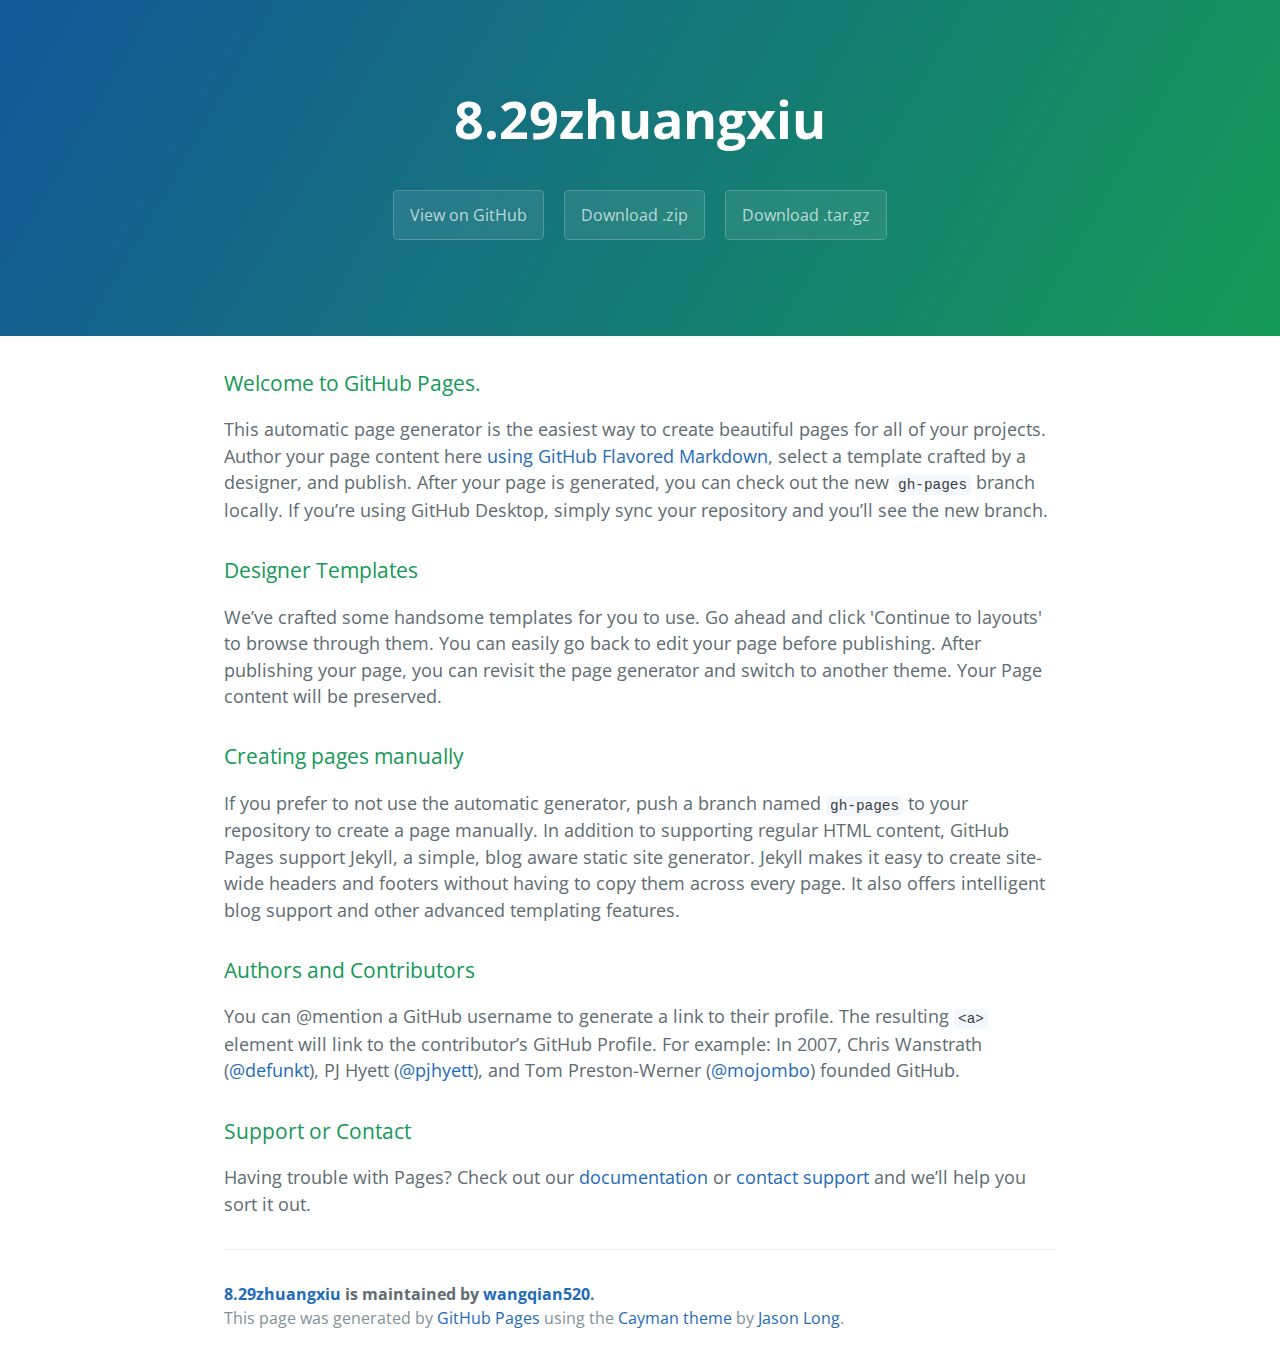
==== index.html @ aca812d6 "Create gh-pages branch via GitHub" ====
<!DOCTYPE html>
<html lang="en-us">
  <head>
    <meta charset="UTF-8">
    <title>8.29zhuangxiu by wangqian520</title>
    <meta name="viewport" content="width=device-width, initial-scale=1">
    <link rel="stylesheet" type="text/css" href="stylesheets/normalize.css" media="screen">
    <link href='https://fonts.googleapis.com/css?family=Open+Sans:400,700' rel='stylesheet' type='text/css'>
    <link rel="stylesheet" type="text/css" href="stylesheets/stylesheet.css" media="screen">
    <link rel="stylesheet" type="text/css" href="stylesheets/github-light.css" media="screen">
  </head>
  <body>
    <section class="page-header">
      <h1 class="project-name">8.29zhuangxiu</h1>
      <h2 class="project-tagline"></h2>
      <a href="https://github.com/wangqian520/8.29zhuangxiu" class="btn">View on GitHub</a>
      <a href="https://github.com/wangqian520/8.29zhuangxiu/zipball/master" class="btn">Download .zip</a>
      <a href="https://github.com/wangqian520/8.29zhuangxiu/tarball/master" class="btn">Download .tar.gz</a>
    </section>

    <section class="main-content">
      <h3>
<a id="welcome-to-github-pages" class="anchor" href="#welcome-to-github-pages" aria-hidden="true"><span aria-hidden="true" class="octicon octicon-link"></span></a>Welcome to GitHub Pages.</h3>

<p>This automatic page generator is the easiest way to create beautiful pages for all of your projects. Author your page content here <a href="https://guides.github.com/features/mastering-markdown/">using GitHub Flavored Markdown</a>, select a template crafted by a designer, and publish. After your page is generated, you can check out the new <code>gh-pages</code> branch locally. If you’re using GitHub Desktop, simply sync your repository and you’ll see the new branch.</p>

<h3>
<a id="designer-templates" class="anchor" href="#designer-templates" aria-hidden="true"><span aria-hidden="true" class="octicon octicon-link"></span></a>Designer Templates</h3>

<p>We’ve crafted some handsome templates for you to use. Go ahead and click 'Continue to layouts' to browse through them. You can easily go back to edit your page before publishing. After publishing your page, you can revisit the page generator and switch to another theme. Your Page content will be preserved.</p>

<h3>
<a id="creating-pages-manually" class="anchor" href="#creating-pages-manually" aria-hidden="true"><span aria-hidden="true" class="octicon octicon-link"></span></a>Creating pages manually</h3>

<p>If you prefer to not use the automatic generator, push a branch named <code>gh-pages</code> to your repository to create a page manually. In addition to supporting regular HTML content, GitHub Pages support Jekyll, a simple, blog aware static site generator. Jekyll makes it easy to create site-wide headers and footers without having to copy them across every page. It also offers intelligent blog support and other advanced templating features.</p>

<h3>
<a id="authors-and-contributors" class="anchor" href="#authors-and-contributors" aria-hidden="true"><span aria-hidden="true" class="octicon octicon-link"></span></a>Authors and Contributors</h3>

<p>You can @mention a GitHub username to generate a link to their profile. The resulting <code>&lt;a&gt;</code> element will link to the contributor’s GitHub Profile. For example: In 2007, Chris Wanstrath (<a href="https://github.com/defunkt" class="user-mention">@defunkt</a>), PJ Hyett (<a href="https://github.com/pjhyett" class="user-mention">@pjhyett</a>), and Tom Preston-Werner (<a href="https://github.com/mojombo" class="user-mention">@mojombo</a>) founded GitHub.</p>

<h3>
<a id="support-or-contact" class="anchor" href="#support-or-contact" aria-hidden="true"><span aria-hidden="true" class="octicon octicon-link"></span></a>Support or Contact</h3>

<p>Having trouble with Pages? Check out our <a href="https://help.github.com/pages">documentation</a> or <a href="https://github.com/contact">contact support</a> and we’ll help you sort it out.</p>

      <footer class="site-footer">
        <span class="site-footer-owner"><a href="https://github.com/wangqian520/8.29zhuangxiu">8.29zhuangxiu</a> is maintained by <a href="https://github.com/wangqian520">wangqian520</a>.</span>

        <span class="site-footer-credits">This page was generated by <a href="https://pages.github.com">GitHub Pages</a> using the <a href="https://github.com/jasonlong/cayman-theme">Cayman theme</a> by <a href="https://twitter.com/jasonlong">Jason Long</a>.</span>
      </footer>

    </section>

  
  </body>
</html>
---- stylesheets/stylesheet.css ----
* {
  box-sizing: border-box; }

body {
  padding: 0;
  margin: 0;
  font-family: "Open Sans", "Helvetica Neue", Helvetica, Arial, sans-serif;
  font-size: 16px;
  line-height: 1.5;
  color: #606c71; }

a {
  color: #1e6bb8;
  text-decoration: none; }
  a:hover {
    text-decoration: underline; }

.btn {
  display: inline-block;
  margin-bottom: 1rem;
  color: rgba(255, 255, 255, 0.7);
  background-color: rgba(255, 255, 255, 0.08);
  border-color: rgba(255, 255, 255, 0.2);
  border-style: solid;
  border-width: 1px;
  border-radius: 0.3rem;
  transition: color 0.2s, background-color 0.2s, border-color 0.2s; }
  .btn + .btn {
    margin-left: 1rem; }

.btn:hover {
  color: rgba(255, 255, 255, 0.8);
  text-decoration: none;
  background-color: rgba(255, 255, 255, 0.2);
  border-color: rgba(255, 255, 255, 0.3); }

@media screen and (min-width: 64em) {
  .btn {
    padding: 0.75rem 1rem; } }

@media screen and (min-width: 42em) and (max-width: 64em) {
  .btn {
    padding: 0.6rem 0.9rem;
    font-size: 0.9rem; } }

@media screen and (max-width: 42em) {
  .btn {
    display: block;
    width: 100%;
    padding: 0.75rem;
    font-size: 0.9rem; }
    .btn + .btn {
      margin-top: 1rem;
      margin-left: 0; } }

.page-header {
  color: #fff;
  text-align: center;
  background-color: #159957;
  background-image: linear-gradient(120deg, #155799, #159957); }

@media screen and (min-width: 64em) {
  .page-header {
    padding: 5rem 6rem; } }

@media screen and (min-width: 42em) and (max-width: 64em) {
  .page-header {
    padding: 3rem 4rem; } }

@media screen and (max-width: 42em) {
  .page-header {
    padding: 2rem 1rem; } }

.project-name {
  margin-top: 0;
  margin-bottom: 0.1rem; }

@media screen and (min-width: 64em) {
  .project-name {
    font-size: 3.25rem; } }

@media screen and (min-width: 42em) and (max-width: 64em) {
  .project-name {
    font-size: 2.25rem; } }

@media screen and (max-width: 42em) {
  .project-name {
    font-size: 1.75rem; } }

.project-tagline {
  margin-bottom: 2rem;
  font-weight: normal;
  opacity: 0.7; }

@media screen and (min-width: 64em) {
  .project-tagline {
    font-size: 1.25rem; } }

@media screen and (min-width: 42em) and (max-width: 64em) {
  .project-tagline {
    font-size: 1.15rem; } }

@media screen and (max-width: 42em) {
  .project-tagline {
    font-size: 1rem; } }

.main-content :first-child {
  margin-top: 0; }
.main-content img {
  max-width: 100%; }
.main-content h1, .main-content h2, .main-content h3, .main-content h4, .main-content h5, .main-content h6 {
  margin-top: 2rem;
  margin-bottom: 1rem;
  font-weight: normal;
  color: #159957; }
.main-content p {
  margin-bottom: 1em; }
.main-content code {
  padding: 2px 4px;
  font-family: Consolas, "Liberation Mono", Menlo, Courier, monospace;
  font-size: 0.9rem;
  color: #383e41;
  background-color: #f3f6fa;
  border-radius: 0.3rem; }
.main-content pre {
  padding: 0.8rem;
  margin-top: 0;
  margin-bottom: 1rem;
  font: 1rem Consolas, "Liberation Mono", Menlo, Courier, monospace;
  color: #567482;
  word-wrap: normal;
  background-color: #f3f6fa;
  border: solid 1px #dce6f0;
  border-radius: 0.3rem; }
  .main-content pre > code {
    padding: 0;
    margin: 0;
    font-size: 0.9rem;
    color: #567482;
    word-break: normal;
    white-space: pre;
    background: transparent;
    border: 0; }
.main-content .highlight {
  margin-bottom: 1rem; }
  .main-content .highlight pre {
    margin-bottom: 0;
    word-break: normal; }
.main-content .highlight pre, .main-content pre {
  padding: 0.8rem;
  overflow: auto;
  font-size: 0.9rem;
  line-height: 1.45;
  border-radius: 0.3rem; }
.main-content pre code, .main-content pre tt {
  display: inline;
  max-width: initial;
  padding: 0;
  margin: 0;
  overflow: initial;
  line-height: inherit;
  word-wrap: normal;
  background-color: transparent;
  border: 0; }
  .main-content pre code:before, .main-content pre code:after, .main-content pre tt:before, .main-content pre tt:after {
    content: normal; }
.main-content ul, .main-content ol {
  margin-top: 0; }
.main-content blockquote {
  padding: 0 1rem;
  margin-left: 0;
  color: #819198;
  border-left: 0.3rem solid #dce6f0; }
  .main-content blockquote > :first-child {
    margin-top: 0; }
  .main-content blockquote > :last-child {
    margin-bottom: 0; }
.main-content table {
  display: block;
  width: 100%;
  overflow: auto;
  word-break: normal;
  word-break: keep-all; }
  .main-content table th {
    font-weight: bold; }
  .main-content table th, .main-content table td {
    padding: 0.5rem 1rem;
    border: 1px solid #e9ebec; }
.main-content dl {
  padding: 0; }
  .main-content dl dt {
    padding: 0;
    margin-top: 1rem;
    font-size: 1rem;
    font-weight: bold; }
  .main-content dl dd {
    padding: 0;
    margin-bottom: 1rem; }
.main-content hr {
  height: 2px;
  padding: 0;
  margin: 1rem 0;
  background-color: #eff0f1;
  border: 0; }

@media screen and (min-width: 64em) {
  .main-content {
    max-width: 64rem;
    padding: 2rem 6rem;
    margin: 0 auto;
    font-size: 1.1rem; } }

@media screen and (min-width: 42em) and (max-width: 64em) {
  .main-content {
    padding: 2rem 4rem;
    font-size: 1.1rem; } }

@media screen and (max-width: 42em) {
  .main-content {
    padding: 2rem 1rem;
    font-size: 1rem; } }

.site-footer {
  padding-top: 2rem;
  margin-top: 2rem;
  border-top: solid 1px #eff0f1; }

.site-footer-owner {
  display: block;
  font-weight: bold; }

.site-footer-credits {
  color: #819198; }

@media screen and (min-width: 64em) {
  .site-footer {
    font-size: 1rem; } }

@media screen and (min-width: 42em) and (max-width: 64em) {
  .site-footer {
    font-size: 1rem; } }

@media screen and (max-width: 42em) {
  .site-footer {
    font-size: 0.9rem; } }
---- stylesheets/github-light.css ----
/*
The MIT License (MIT)

Copyright (c) 2016 GitHub, Inc.

Permission is hereby granted, free of charge, to any person obtaining a copy
of this software and associated documentation files (the "Software"), to deal
in the Software without restriction, including without limitation the rights
to use, copy, modify, merge, publish, distribute, sublicense, and/or sell
copies of the Software, and to permit persons to whom the Software is
furnished to do so, subject to the following conditions:

The above copyright notice and this permission notice shall be included in all
copies or substantial portions of the Software.

THE SOFTWARE IS PROVIDED "AS IS", WITHOUT WARRANTY OF ANY KIND, EXPRESS OR
IMPLIED, INCLUDING BUT NOT LIMITED TO THE WARRANTIES OF MERCHANTABILITY,
FITNESS FOR A PARTICULAR PURPOSE AND NONINFRINGEMENT. IN NO EVENT SHALL THE
AUTHORS OR COPYRIGHT HOLDERS BE LIABLE FOR ANY CLAIM, DAMAGES OR OTHER
LIABILITY, WHETHER IN AN ACTION OF CONTRACT, TORT OR OTHERWISE, ARISING FROM,
OUT OF OR IN CONNECTION WITH THE SOFTWARE OR THE USE OR OTHER DEALINGS IN THE
SOFTWARE.

*/

.pl-c /* comment */ {
  color: #969896;
}

.pl-c1 /* constant, variable.other.constant, support, meta.property-name, support.constant, support.variable, meta.module-reference, markup.raw, meta.diff.header */,
.pl-s .pl-v /* string variable */ {
  color: #0086b3;
}

.pl-e /* entity */,
.pl-en /* entity.name */ {
  color: #795da3;
}

.pl-smi /* variable.parameter.function, storage.modifier.package, storage.modifier.import, storage.type.java, variable.other */,
.pl-s .pl-s1 /* string source */ {
  color: #333;
}

.pl-ent /* entity.name.tag */ {
  color: #63a35c;
}

.pl-k /* keyword, storage, storage.type */ {
  color: #a71d5d;
}

.pl-s /* string */,
.pl-pds /* punctuation.definition.string, string.regexp.character-class */,
.pl-s .pl-pse .pl-s1 /* string punctuation.section.embedded source */,
.pl-sr /* string.regexp */,
.pl-sr .pl-cce /* string.regexp constant.character.escape */,
.pl-sr .pl-sre /* string.regexp source.ruby.embedded */,
.pl-sr .pl-sra /* string.regexp string.regexp.arbitrary-repitition */ {
  color: #183691;
}

.pl-v /* variable */ {
  color: #ed6a43;
}

.pl-id /* invalid.deprecated */ {
  color: #b52a1d;
}

.pl-ii /* invalid.illegal */ {
  color: #f8f8f8;
  background-color: #b52a1d;
}

.pl-sr .pl-cce /* string.regexp constant.character.escape */ {
  font-weight: bold;
  color: #63a35c;
}

.pl-ml /* markup.list */ {
  color: #693a17;
}

.pl-mh /* markup.heading */,
.pl-mh .pl-en /* markup.heading entity.name */,
.pl-ms /* meta.separator */ {
  font-weight: bold;
  color: #1d3e81;
}

.pl-mq /* markup.quote */ {
  color: #008080;
}

.pl-mi /* markup.italic */ {
  font-style: italic;
  color: #333;
}

.pl-mb /* markup.bold */ {
  font-weight: bold;
  color: #333;
}

.pl-md /* markup.deleted, meta.diff.header.from-file */ {
  color: #bd2c00;
  background-color: #ffecec;
}

.pl-mi1 /* markup.inserted, meta.diff.header.to-file */ {
  color: #55a532;
  background-color: #eaffea;
}

.pl-mdr /* meta.diff.range */ {
  font-weight: bold;
  color: #795da3;
}

.pl-mo /* meta.output */ {
  color: #1d3e81;
}
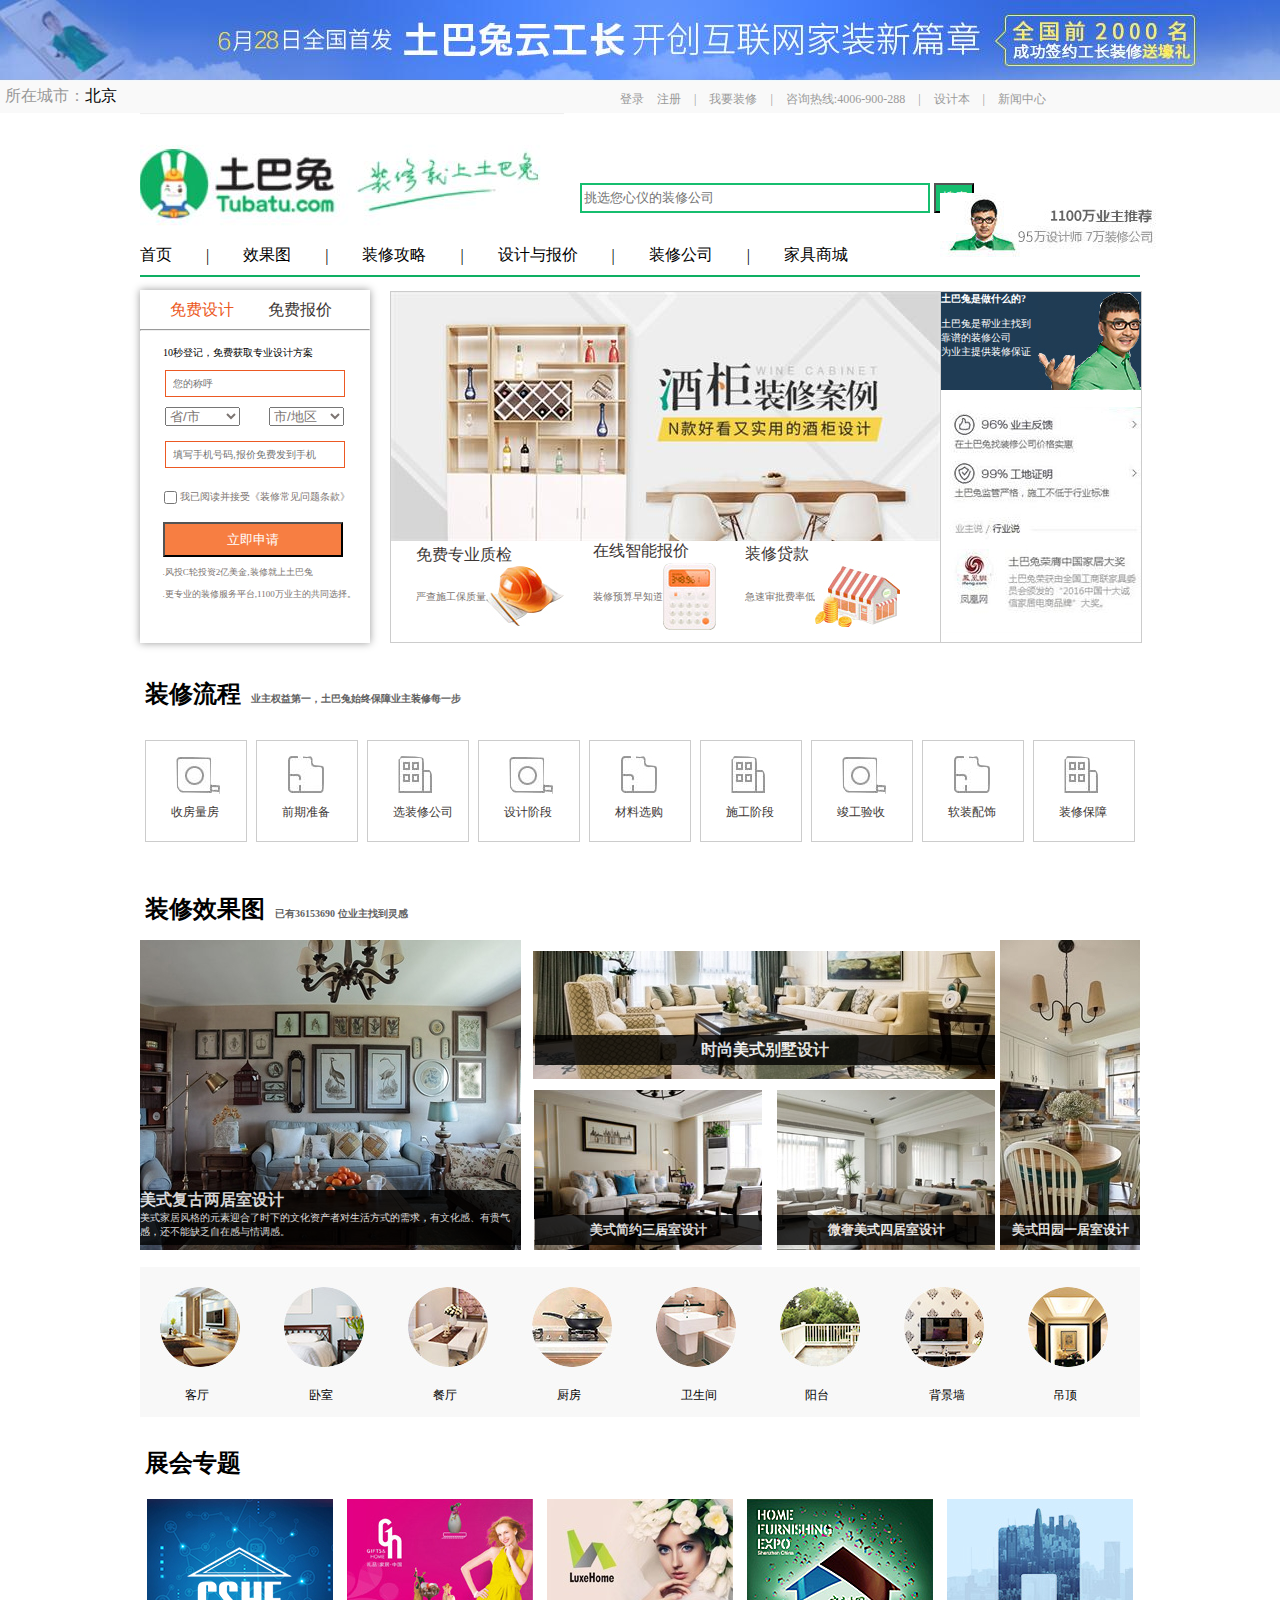
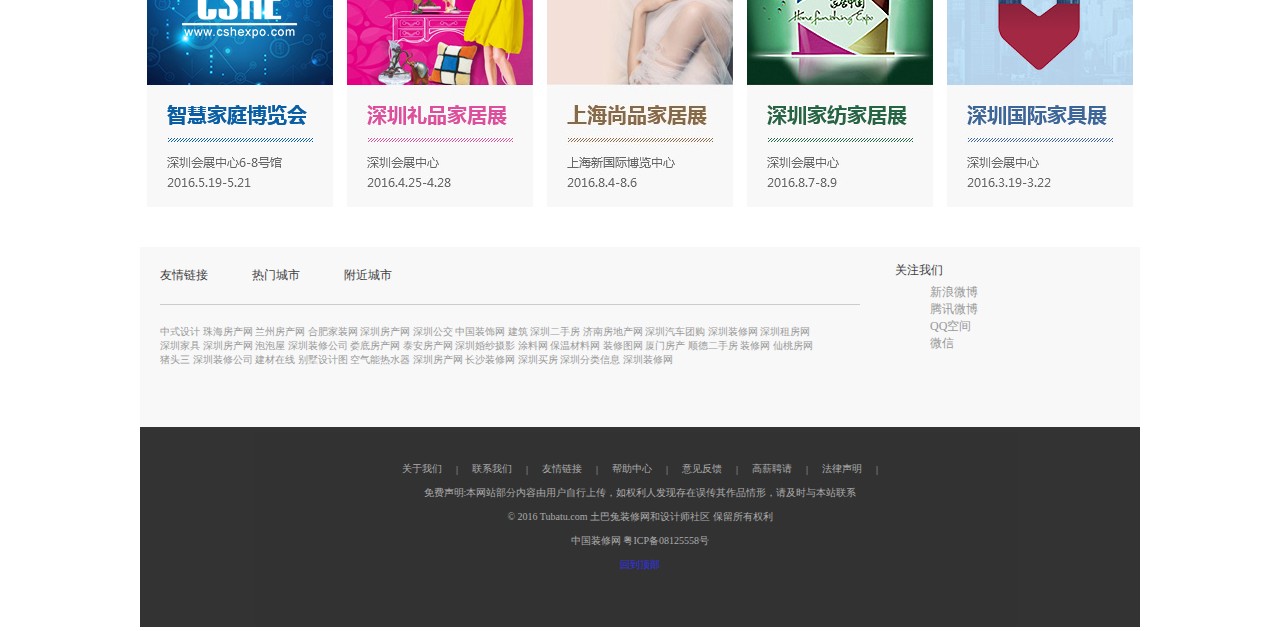
==== commit ef820107: "Add files via upload" ====
--- a/index.html
+++ b/index.html
@@ -1,57 +1,260 @@
-<!DOCTYPE html>
-<html lang="en-us">
-  <head>
-    <meta charset="UTF-8">
-    <title>8.29zhuangxiu by wangqian520</title>
-    <meta name="viewport" content="width=device-width, initial-scale=1">
-    <link rel="stylesheet" type="text/css" href="stylesheets/normalize.css" media="screen">
-    <link href='https://fonts.googleapis.com/css?family=Open+Sans:400,700' rel='stylesheet' type='text/css'>
-    <link rel="stylesheet" type="text/css" href="stylesheets/stylesheet.css" media="screen">
-    <link rel="stylesheet" type="text/css" href="stylesheets/github-light.css" media="screen">
-  </head>
-  <body>
-    <section class="page-header">
-      <h1 class="project-name">8.29zhuangxiu</h1>
-      <h2 class="project-tagline"></h2>
-      <a href="https://github.com/wangqian520/8.29zhuangxiu" class="btn">View on GitHub</a>
-      <a href="https://github.com/wangqian520/8.29zhuangxiu/zipball/master" class="btn">Download .zip</a>
-      <a href="https://github.com/wangqian520/8.29zhuangxiu/tarball/master" class="btn">Download .tar.gz</a>
-    </section>
-
-    <section class="main-content">
-      <h3>
-<a id="welcome-to-github-pages" class="anchor" href="#welcome-to-github-pages" aria-hidden="true"><span aria-hidden="true" class="octicon octicon-link"></span></a>Welcome to GitHub Pages.</h3>
-
-<p>This automatic page generator is the easiest way to create beautiful pages for all of your projects. Author your page content here <a href="https://guides.github.com/features/mastering-markdown/">using GitHub Flavored Markdown</a>, select a template crafted by a designer, and publish. After your page is generated, you can check out the new <code>gh-pages</code> branch locally. If you’re using GitHub Desktop, simply sync your repository and you’ll see the new branch.</p>
-
-<h3>
-<a id="designer-templates" class="anchor" href="#designer-templates" aria-hidden="true"><span aria-hidden="true" class="octicon octicon-link"></span></a>Designer Templates</h3>
-
-<p>We’ve crafted some handsome templates for you to use. Go ahead and click 'Continue to layouts' to browse through them. You can easily go back to edit your page before publishing. After publishing your page, you can revisit the page generator and switch to another theme. Your Page content will be preserved.</p>
-
-<h3>
-<a id="creating-pages-manually" class="anchor" href="#creating-pages-manually" aria-hidden="true"><span aria-hidden="true" class="octicon octicon-link"></span></a>Creating pages manually</h3>
-
-<p>If you prefer to not use the automatic generator, push a branch named <code>gh-pages</code> to your repository to create a page manually. In addition to supporting regular HTML content, GitHub Pages support Jekyll, a simple, blog aware static site generator. Jekyll makes it easy to create site-wide headers and footers without having to copy them across every page. It also offers intelligent blog support and other advanced templating features.</p>
-
-<h3>
-<a id="authors-and-contributors" class="anchor" href="#authors-and-contributors" aria-hidden="true"><span aria-hidden="true" class="octicon octicon-link"></span></a>Authors and Contributors</h3>
-
-<p>You can @mention a GitHub username to generate a link to their profile. The resulting <code>&lt;a&gt;</code> element will link to the contributor’s GitHub Profile. For example: In 2007, Chris Wanstrath (<a href="https://github.com/defunkt" class="user-mention">@defunkt</a>), PJ Hyett (<a href="https://github.com/pjhyett" class="user-mention">@pjhyett</a>), and Tom Preston-Werner (<a href="https://github.com/mojombo" class="user-mention">@mojombo</a>) founded GitHub.</p>
-
-<h3>
-<a id="support-or-contact" class="anchor" href="#support-or-contact" aria-hidden="true"><span aria-hidden="true" class="octicon octicon-link"></span></a>Support or Contact</h3>
-
-<p>Having trouble with Pages? Check out our <a href="https://help.github.com/pages">documentation</a> or <a href="https://github.com/contact">contact support</a> and we’ll help you sort it out.</p>
-
-      <footer class="site-footer">
-        <span class="site-footer-owner"><a href="https://github.com/wangqian520/8.29zhuangxiu">8.29zhuangxiu</a> is maintained by <a href="https://github.com/wangqian520">wangqian520</a>.</span>
-
-        <span class="site-footer-credits">This page was generated by <a href="https://pages.github.com">GitHub Pages</a> using the <a href="https://github.com/jasonlong/cayman-theme">Cayman theme</a> by <a href="https://twitter.com/jasonlong">Jason Long</a>.</span>
-      </footer>
-
-    </section>
-
-  
-  </body>
-</html>
+<html>
+<head>
+<title>装修之家</title>
+<meta charset="utf-8">
+<link rel="stylesheet" type="text/css" href="css/index.css"/>
+<link rel="stylesheet" type="text/css" href="css/reset.css"/>
+</head>
+<body>
+    
+	    <div class="header">
+		    <img src="images/bg-1.jpg" class="header-bg">
+		    <ul>
+                        <li>所在城市：<a href="#">北京</a>
+                <ul>
+                    <li><a href="#">北京</a></li>
+                    <li><a href="#">上海</a></li>
+                    <li><a href="#">天津</a></li>
+                    <li><a href="#">重庆</a></li>
+                    <li><a href="#">河北</a></li>
+                    <li><a href="#">山西</a></li>
+                    <li><a href="#">河南</a></li>
+                    <li><a href="#">辽宁</a></li>
+                    <li><a href="#">吉林</a></li>
+                   
+                </ul>
+
+                        </li>
+                </ul>
+		</div>
+		<div class="regsiter">		 
+		    <ul>
+                <li><a href="#"><a name="dingbu">登录</a></a></li>
+                
+                <li><a href="#">注册</a></li>
+                <li><a href="#">|</a></li> 
+                <li><a href="#">我要装修</a></li>
+                <li><a href="#">|</a></li> 
+                <li><a href="#">咨询热线:4006-900-288</a></li>
+                <li><a href="#">|</a></li> 
+                <li><a href="#">设计本</a></li>
+                <li><a href="#">|</a></li> 
+                <li><a href="#">新闻中心</a></li>
+            </ul>
+       </div>
+    <div class="content">
+        <div class="logo">
+		    <img src="images/logo.jpg">
+			<form action="http://www.tao bao.com" method="get" name="myform" >
+			       
+
+            <input class="form-text" type="text" name="yourname" placeholder="挑选您心仪的装修公司"/>
+
+            <input class="from-type" type="submit" value="搜索"/>
+        </form>	
+		<img src="images/logo-2.jpg" class="logo-banner">
+		</div>        
+        <div class="nav">
+		    <ul>
+			    <li><a href="#"><a name="wangqian">首页</a></a></li>
+				<li><a href="#">|</a></li> 
+				<li><a href="#">效果图</a>
+				    <ul>
+					    <li><a href="#">家居美图</a></li>
+					    <li><a href="#">家居图册</a></li>
+						<li><a href="#">精品专题</a></li>
+						<li><a href="#"><a href="ziye-1.html#wangqian">3D云设计</a></li>
+					</ul>
+				</li>
+				<li>|</li> 
+				<li><a href="#">装修攻略</a>
+				    <ul>
+					    <li><a href="#">精修日记</a></li>
+					    <li><a href="#">装修论坛</a></li>
+						<li><a href="#">学装修</a></li>
+						<li><a href="#">问答</a></li>
+						<li><a href="#">找我家</a></li>
+					</ul>
+				</li>
+				<li>|</li> 
+				<li><a href="#">设计与报价</a>
+				    <ul>
+					    <li><a href="#">免费量房</a></li>
+					    <li><a href="#">在线报价</a></li>
+						<li><a href="#">免费验房</a></li>
+						<li><a href="#">装修保</a></li>
+						<li><a href="#">装修货</a></li>
+					</ul>
+				</li>
+				<li>|</li> 
+				<li><a href="#">装修公司</a></li>
+				<li>|</li> 
+				<li><a href="#">家具商城</a>
+				    <ul>
+					    <li><a href="#">建材城</a></li>
+					    <li><a href="#">家具城</a></li>
+						<li><a href="#">品牌特卖</a></li>
+						<li><a href="#">主材包</a></li>
+						<li><a href="#">全包,半包</a></li>
+					</ul>
+				</li>
+				
+			</ul>
+		</div>
+		<div class="empty"></div>
+		<div class="leftsidebar">
+		      <ul>
+			      <li>免费设计</li>
+				  <li><a href="#">免费报价</a></li>
+			  </ul><hr/>
+			  <p class="message">10秒登记，免费获取专业设计方案</p>
+			  <input class="tag" type="text" name="yourname" placeholder="您的称呼"/>
+		  
+              <select name="object" size="1px" class="select">
+			  <option value="1">省/市</option>
+              <option value="2">北京</option>
+              <option value="3">安徽</option>
+              <option value="4">上海</option>
+              <option value="5">武汉</option>
+              <option value="6">山西</option>
+			</select>
+              <select name="object" size="1px" class="select">
+			  <option value="1">市/地区</option>
+              <option value="2">市/地区</option>
+			</select>
+			<input class="tag" type="text" name="yourname" placeholder="填写手机号码,报价免费发到手机"/>
+	        <br><p class="tag-1"><input type="checkbox" name="wq" value="2" >我已阅读并接受《装修常见问题条款》</p>
+	        <a href="#"><input class="select-type" type="submit" value="立即申请"/></a>
+			<p class="leftsidebar-p">.风投C轮投资2亿美金,装修就上土巴兔</p>
+			<p class="leftsidebar-p">.更专业的装修服务平台,1100万业主的共同选择。</p>
+        </div>
+		<div class="main">
+		    <img src="images/lb-1.jpg">
+			<ul>
+			    <li><a href="#">免费专业质检</a><span><br>严查施工保质量</span><img src="images/main-1.jpg"></li>
+				<li><a href="#">在线智能报价</a><span><br>装修预算早知道</span><img src="images/main-2.jpg"></li>
+				<li><a href="#">装修贷款</a><span><br>急速审批费率低</span><img src="images/main-3.jpg"></li>
+			</ul>
+		</div>	
+		<div class="rightsidebar">
+		    <img src="images/wh-1.jpg" class="rightsidebar-img">
+			<div class="banner">
+			<h4>土巴兔是做什么的?</h4><p><br>土巴兔是帮业主找到靠谱的装修公司<br>为业主提供装修保证</p>
+			 <a href="#"><img src="images/yz.jpg" class="banner-summar"></a>   
+			</div>
+		</div>
+		<div class="sidebar">
+		    <h2>装修流程<span>业主权益第一，土巴兔始终保障业主装修每一步</span></h2>
+		    <div class="shop"><img src="images/shop-1.png" class="shop-img"><p>收房量房</p></div>
+			<div class="shop"><img src="images/shop-2.jpg" class="shop-img"><p>前期准备</p></div>
+			<div class="shop"><img src="images/shop-3.jpg" class="shop-img"><p>选装修公司</p></div>
+			<div class="shop"><img src="images/shop-1.png" class="shop-img"><p>设计阶段</p></div>
+			<div class="shop"><img src="images/shop-2.jpg" class="shop-img"><p>材料选购</p></div>
+			<div class="shop"><img src="images/shop-3.jpg" class="shop-img"><p>施工阶段</p></div>
+			<div class="shop"><img src="images/shop-1.png" class="shop-img"><p>竣工验收</p></div>
+			<div class="shop"><img src="images/shop-2.jpg" class="shop-img"><p>软装配饰</p></div>
+			<div class="shop"><img src="images/shop-3.jpg" class="shop-img"><p>装修保障</p></div>
+		</div>
+		    <div class="effect-picture">
+			    <a href="#"><h2>装修效果图</a><span>已有36153690 位业主找到灵感</span></h2>  
+			    <a href="#"><img src="images/xgt-1.jpg" class="room-img"></a>
+			    <a href="#"><img src="images/xgt-2.jpg" class="fashion-img"></a>
+			    <a href="#"><img src="images/xgt-3.jpg" class="simple-img"></a>
+				<a href="#"><img src="images/xgt-4.jpg" class="excessive-img"></a>
+				<a href="#"><img src="images/xgt-5.jpg" class="countryside-img"></a>
+			    <a href="#"><div class="room">
+				    <h4>美式复古两居室设计</h4>
+				    <p>美式家居风格的元素迎合了时下的文化资产者对生活方式的需求，有文化感、有贵气感，还不能缺乏自在感与情调感。</p>
+				</div>
+			    <div class="fashion">
+				    <h4>时尚美式别墅设计</h4>
+					
+				</div>
+				<div class="simple">
+			        <h5>美式简约三居室设计</h5>
+					
+				</div>
+				<div class="excessive">
+				    <h5>微奢美式四居室设计</h5>
+					
+				</div>
+				<div class="country">
+				    <h5>美式田园一居室设计</h5>
+					
+				</div>
+			</div>
+			<div class="show">
+			    <ul>
+				    <li><img src="images/xgt_1.jpg"><p>客厅</p></li>
+					<li><img src="images/xgt_2.jpg"><p>卧室</p></li>
+					<li><img src="images/xgt_3.jpg"><p>餐厅</p></li>
+					<li><img src="images/xgt_4.jpg"><p>厨房</p></li>
+					<li><img src="images/xgt_5.jpg"><p>卫生间</p></li>
+					<li><img src="images/xgt_6.jpg"><p>阳台</p></li>
+					<li><img src="images/xgt_7.jpg"><p>背景墙</p></li>
+					<li><img src="images/xgt_8.jpg"><p>吊顶</p></li>
+					
+				</ul>
+			
+			</div>
+			<div class="special">
+			    <h2>展会专题</h2>
+			    <ul>
+			        <li><img src="images/zh-1.jpg" class="family "><li>
+					<li><img src="images/zh-2.jpg"><li>
+					<li><img src="images/zh-3.jpg"><li>
+					<li><img src="images/zh-4.jpg"><li>
+					<li><img src="images/zh-5.jpg"><li>
+					
+			    </ul>
+			</div>
+			<div class="link">
+			    <ul>
+				    <li><a href="#">友情链接</a></li>
+					<li><a href="#">热门城市</a></li>
+					<li><a href="#">附近城市</a></li>
+				</ul> 
+			
+			    <div class="empty-1"></div>
+				     <p>中式设计 珠海房产网 兰州房产网 合肥家装网 深圳房产网  深圳公交
+					    中国装饰网 建筑 深圳二手房 济南房地产网 深圳汽车团购 深圳装修网
+						深圳租房网 <br>深圳家具 深圳房产网 泡泡屋 深圳装修公司 娄底房产网 
+						泰安房产网 深圳婚纱摄影 涂料网  保温材料网 装修图网 厦门房产
+						顺德二手房 装修网 仙桃房网 <br> 猪头三 深圳装修公司 建材在线
+						别墅设计图 空气能热水器 深圳房产网 长沙装修网  深圳买房  深圳分类信息  深圳装修网  
+			        <dl>
+					    <dt><a href="#">关注我们</a></dt>
+						<dd><a href="#">新浪微博</a></dd>
+						<dd><a href="#">腾讯微博</a></dd>
+						<dd><a href="#">QQ空间</a></dd>
+						<dd><a href="#">微信</a></dd>
+					</dl>
+			
+			
+			</div>
+		<div class="footer">
+		    <ul>
+			    <li>关于我们</li>
+				<li>|</li>
+				<li>联系我们</li>
+				<li>|</li>
+				<li>友情链接</li>
+			    <li>|</li>
+				<li>帮助中心</li>
+				<li>|</li>
+				<li>意见反馈</li>
+				<li>|</li>
+				<li>高薪聘请</li>
+				<li>|</li>
+				<li>法律声明</li>
+				<li>|</li>
+			</ul>
+		    <p>免费声明:本网站部分内容由用户自行上传，如权利人发现存在误传其作品情形，请及时与本站联系</p>
+		    <p>© 2016 Tubatu.com 土巴兔装修网和设计师社区 保留所有权利</p>   
+		    <p>中国装修网 粤ICP备08125558号</p>
+			<p><a href="index.html#dingbu">回到顶部</a></p>
+			
+		</div>	
+	</div>
+</body>
+</html>--- a/css/index.css
+++ b/css/index.css
@@ -0,0 +1,235 @@
+.content{width:1000px;
+         background:#fff;
+		 height:2000px;
+		 position:relative;
+		 margin:0 auto;}	
+
+.leftsidebar{width:230px;
+             height:353px;
+		     background:#fff;
+		     margin:13px 0 0 0px;
+		    }
+.leftsidebar{box-shadow:0 0 8px #999;}	
+	 
+.leftsidebar ul li {margin:10px 0 0 30px;
+                }
+.leftsidebar ul li{color:#ec5923;}				 
+.leftsidebar ul li a{color:#3d3735;}
+.leftsidebar ul li a:hover{color:#ec5923;}
+
+.message{font-size:10px;
+         margin:15px 0 0 23px;   }
+		 
+.tag{margin:10px 0 0 25px;
+     font-size:10px;
+	 padding:7px;
+	 width:180px;
+	 border:1px solid #ec5923;}
+.tag-1{font-size:10px;
+       margin-left:20px;
+	   margin-top:20px;
+	   color:#7c7572}
+
+.select{margin:10px 0 5px 25px;
+        color:#7c7572;
+		width:75px;}
+
+.select-type{width:180px;
+            height:35px;
+		    background:#f77e42;
+		    margin-top:15px;
+		    margin-left:23px;
+		    color:#fff;}
+		   
+.leftsidebar-p{font-size:9px;
+               text-indent:2.5em;
+		       margin-top:9px;
+		       color:#7c7572;}
+			 
+.main{width:550px;
+	  height:350px;
+	  background:#fff;
+	  position:relative;
+	  left:250px;
+	  top:-352px;
+	  border:1px solid #ccc;}
+	  
+.main ul li span{font-size:10px;
+             color:#7c7572;
+			 margin-left:5px;}
+			 
+.main ul li{margin-left:25px;
+        }
+.main ul li a{color:#3d3735;
+          }
+.main ul li a:hover{color:ec5923;}		  
+.rightsidebar{width:200px;
+              height:350px;
+			  background:#fff;
+			   position:relative;
+			   left:800px;
+			   top:-704px;
+			   border:1px solid #ccc;}
+			   
+.rightsidebar-img{margin-left:97px;
+                  }
+
+.banner{width:97px;
+        height:98px;
+        font-size:10px;
+		background:#1f3c55;
+		margin:-98px 0 0 0px;
+		color:#fff;}
+		
+.banner-summar {margin-top:48px;}   
+
+.sidebar{width:1000px;
+         height:210px;
+		 background:#fff;
+		 position:relative;
+		 top:-704px;
+	    }
+
+.sidebar h2{margin-left:5px;
+           margin-top:35px;}
+.sidebar p{color:#3d3735; }		   
+		   
+.sidebar span,.effect-picture span{font-size:10px;
+                                 margin-left:10px;
+								 color:#636363;}
+.shop{width:100px;
+      height:100px;
+	  border:1px solid #ccc;
+	  display:inline-block;
+      margin:30px 0 0 5px;}	
+	  
+.shop-img{margin:15px 0 0 30px; }	
+
+.shop p{font-size:12px;
+       margin:10px 0 0 25px;} 
+	   
+.shop:hover{background:#f25619;
+           color:#fff;}
+		   
+.effect-picture{width:1000px;
+                height:370px;
+		        background:#fff;
+		        position:relative;
+		        top:-704px;
+				}
+.effect-picture h2{margin-left:5px;
+                  margin-top:5px;}
+.effect-picture h2 a{color:#000;}
+.effect-picture p{font-size:10px;}
+				  
+.room-img{margin-top:15px;}	
+.fashion-img{margin:-146px 0 0 8px;}	
+.simple-img	{margin:-160 0 0 394px;}
+.excessive-img{margin:-160 0 0 637px;}	
+.countryside-img{margin:-310px 0 0 860px;} 
+
+.room{width:381px;
+      height:55px;
+	  background:#000;
+	  margin-top:-60px;
+	  opacity:0.8;
+	  color:#fff;
+	  } 
+.room em{font-size:10px;
+         margin-left:20px;
+		 font-family:"微软雅黑";}
+		 
+.fashion{width:460px;
+         height:30px;
+	     background:#000;
+	     margin:-210px 0 0 395px;
+	     opacity:0.8;
+	     color:#fff;
+		 }		 
+.fashion h4,.excessive h5,.simple h5,.country{text-align:center;
+                                            line-height:30px;
+											}
+.excessive{width:218px;
+           height:30px;
+	       background:#000;
+	       margin:-30px 0 0 637px;
+	       opacity:0.8;
+	       color:#fff;}	
+
+.simple{width:227px;
+        height:30px;
+	    background:#000;
+	    margin:150px 0 0 395px;
+	    opacity:0.8;
+	    color:#fff;}	
+		
+.country{width:140px;
+         height:30px;
+	     background:#000;
+	     margin:-30px 0 0 860px;
+	     opacity:0.8;
+	     color:#fff;}
+.room-img:hover,.fashion-img:hover,.simple-img:hover,.excessive-img:hover,.countryside-img:hover{box-shadow:0 0 12px #666;}	
+
+.show{width:1000px;
+      height:150px;
+	  background:#f8f8f8;
+	  margin:0 auto;
+	  margin-top:-700px;}
+	  
+.show ul li{padding:20px;}	  
+
+.show ul li p{color:#000;}
+
+.show p{margin:20px 0 0 25px;
+       font-size:12px;}
+.show ul li:hover p{color:#e35523;}	   
+	   
+.special{width:1000px;
+         height:400px;
+		 background:#fff;
+		 margin:0 auto;}
+		 
+.special h2{margin:30px 0 20px 5;
+           color:#000;}	 
+.special ul li{margin-left:7px;
+            }
+.link{width:1000px;
+      height:180px;
+	  background:#f8f8f8;}
+	  
+.link ul li {padding:20px;
+         }
+.link ul li a{ font-size:12px;
+		   color:#3e4042;}	
+		   
+.empty-1{width:700px;
+       height:1px;
+	   background:#ccc;
+	   margin-left:20px;}
+	   
+.link p{font-size:10px;
+        padding:20px;
+		color:#999;}	
+		
+.link dl{margin:-130px 0 0 750;
+        font-size:12px;
+		color:#999;}
+		
+.link ul li:hover a{color:red;}		
+.link dl dt a{color:#3e4042;}
+.link dl dt{padding:5px;}
+.footer{width:1000px;
+        height:200px;
+		background:#000;
+		 opacity:0.8;}
+.footer ul li{color:#999;
+            margin-top:30px;
+			padding:5px;
+			font-size:10px;}
+.footer ul{text-align:center;
+         }		
+.footer p{font-size:10px;
+         color:#999;
+		text-align:center;
+	padding:5px;}		 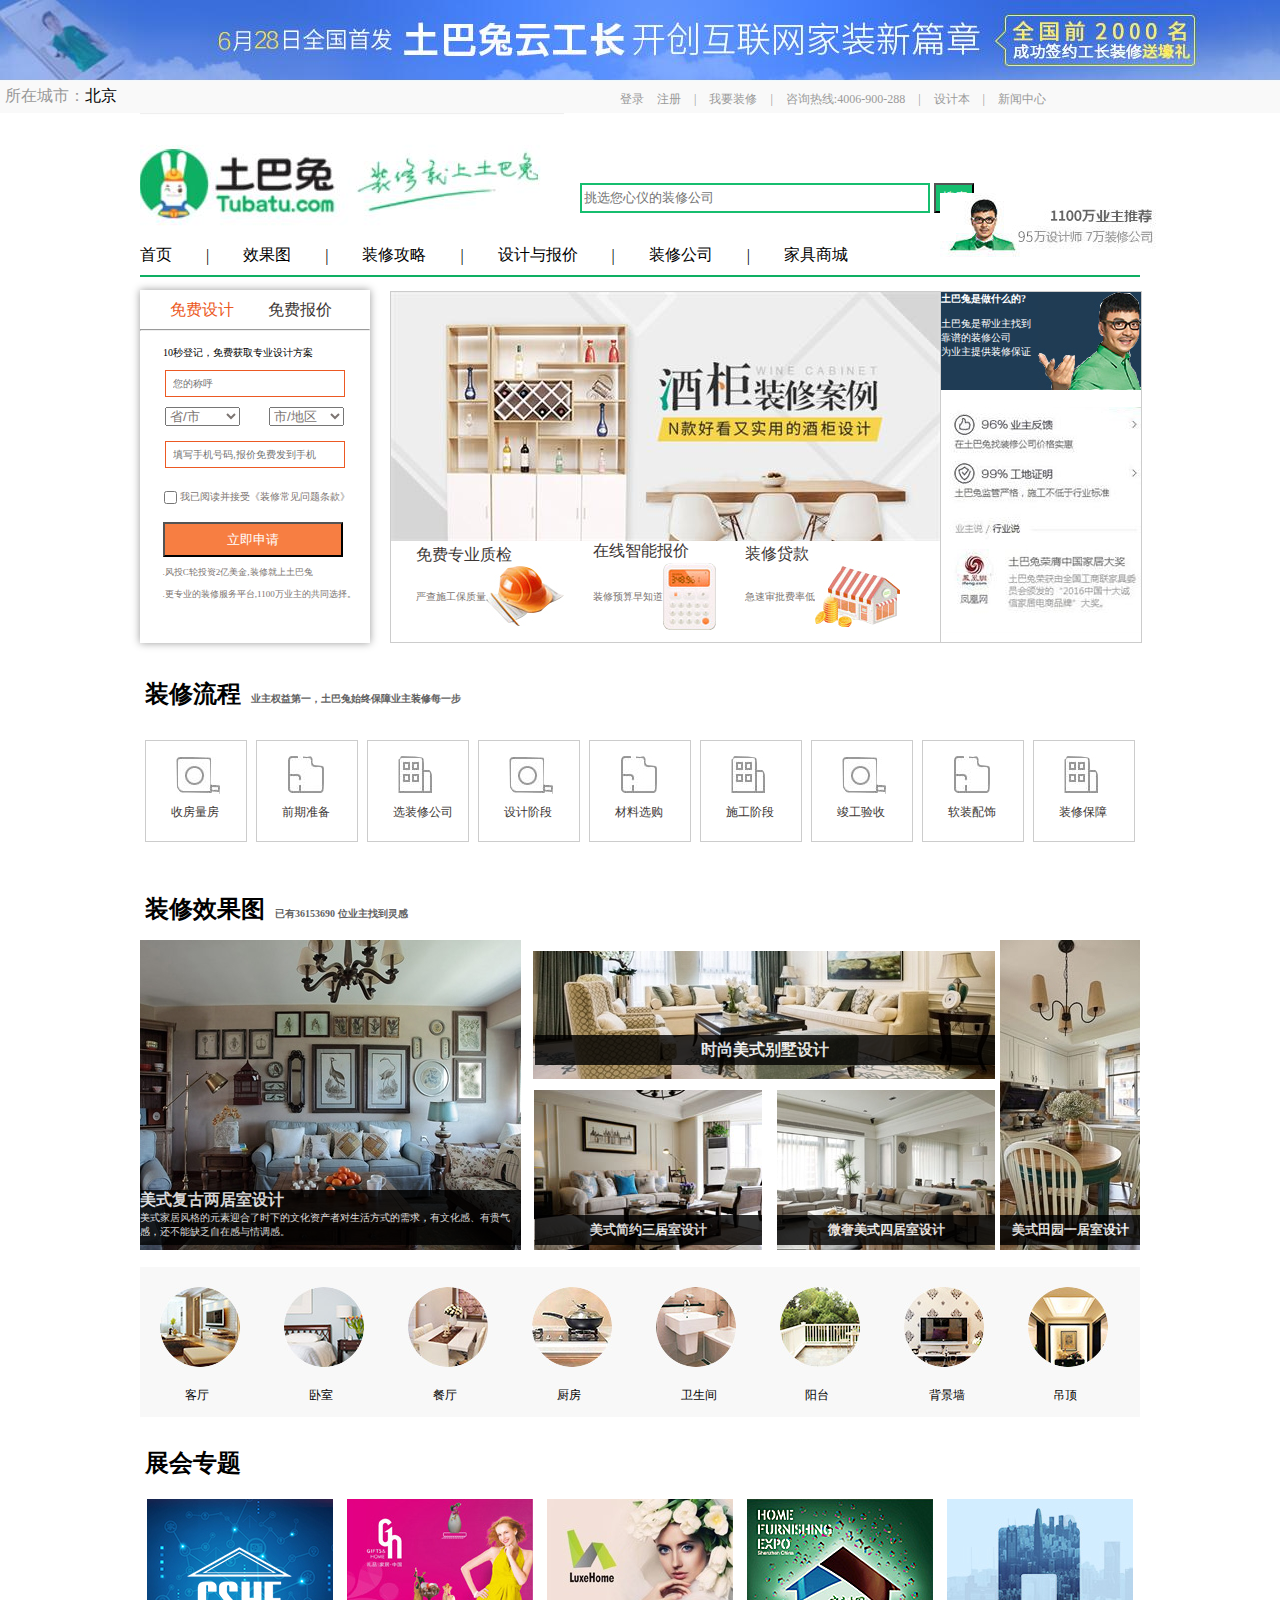
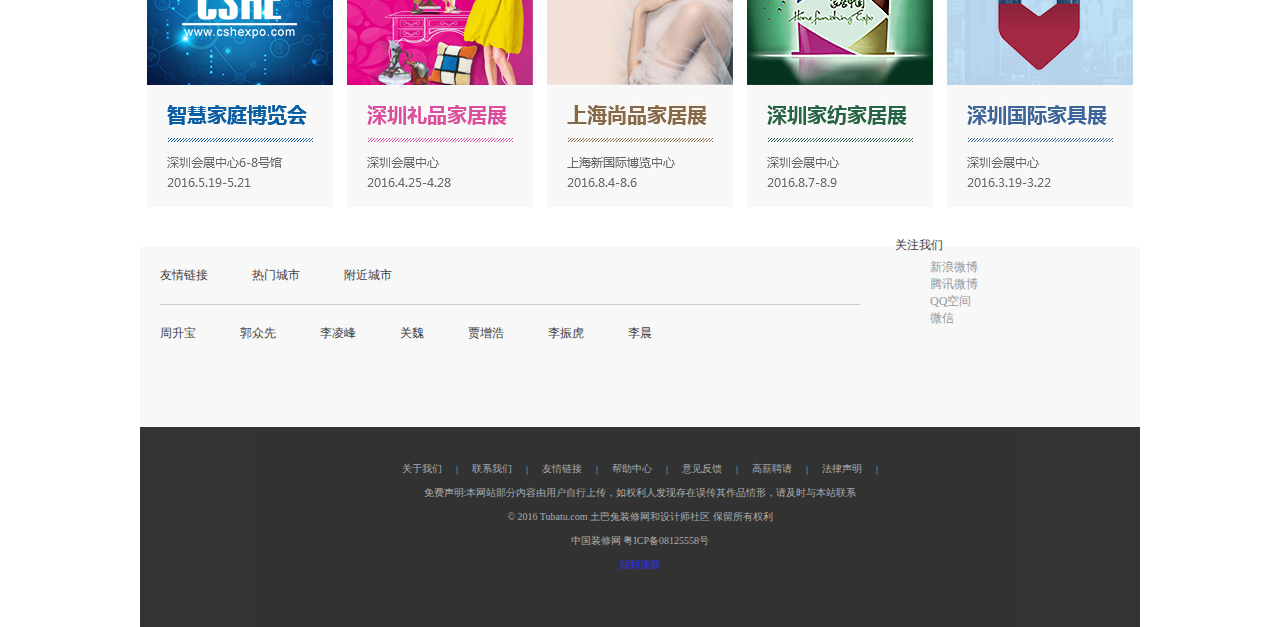
==== commit 70817232: "Add files via upload" ====
--- a/index.html
+++ b/index.html
@@ -63,7 +63,7 @@
 					    <li><a href="#">家居美图</a></li>
 					    <li><a href="#">家居图册</a></li>
 						<li><a href="#">精品专题</a></li>
-						<li><a href="#"><a href="ziye-1.html#wangqian">3D云设计</a></li>
+						<li><a href="#"><a href="effect-picture.html#wangqian">3D云设计</a></li>
 					</ul>
 				</li>
 				<li>|</li> 
@@ -216,12 +216,24 @@
 				</ul> 
 			
 			    <div class="empty-1"></div>
-				     <p>中式设计 珠海房产网 兰州房产网 合肥家装网 深圳房产网  深圳公交
-					    中国装饰网 建筑 深圳二手房 济南房地产网 深圳汽车团购 深圳装修网
-						深圳租房网 <br>深圳家具 深圳房产网 泡泡屋 深圳装修公司 娄底房产网 
-						泰安房产网 深圳婚纱摄影 涂料网  保温材料网 装修图网 厦门房产
-						顺德二手房 装修网 仙桃房网 <br> 猪头三 深圳装修公司 建材在线
-						别墅设计图 空气能热水器 深圳房产网 长沙装修网  深圳买房  深圳分类信息  深圳装修网  
+				    <ul>
+				    <li><a href="https://520shuaibao.github.io/project/
+                                                       ">周升宝</a></li>
+					<li><a href="https://mynameisguo1.github.io/myboke
+                                                       ">郭众先</a></li>
+					<li><a href="https://whlingfeng.github.io/WHBJ/
+                                                       ">李凌峰</a></li>
+					<li><a href="https://guanguan66.github.io/kugou/
+                                                       ">关魏</a></li>
+					<li><a href="https://jiazenghaohao.github.io/dazhongqiche/
+                                                       ">贾增浩</a></li>
+					<li><a href="https://lzh2740128806.github.io/alipay/
+                                                       ">李振虎</a></li>
+					<li><a href="https://muzirichen.github.io/yaowan-music/
+                                                       ">李晨</a></li>
+				</ul> 
+					    
+					
 			        <dl>
 					    <dt><a href="#">关注我们</a></dt>
 						<dd><a href="#">新浪微博</a></dd>
--- a/css/index.css
+++ b/css/index.css
@@ -1,6 +1,6 @@
 .content{width:1000px;
          background:#fff;
-		 height:2000px;
+		 
 		 position:relative;
 		 margin:0 auto;}	
 
@@ -232,4 +232,4 @@
 .footer p{font-size:10px;
          color:#999;
 		text-align:center;
-	padding:5px;}		 +	padding:5px;}		 
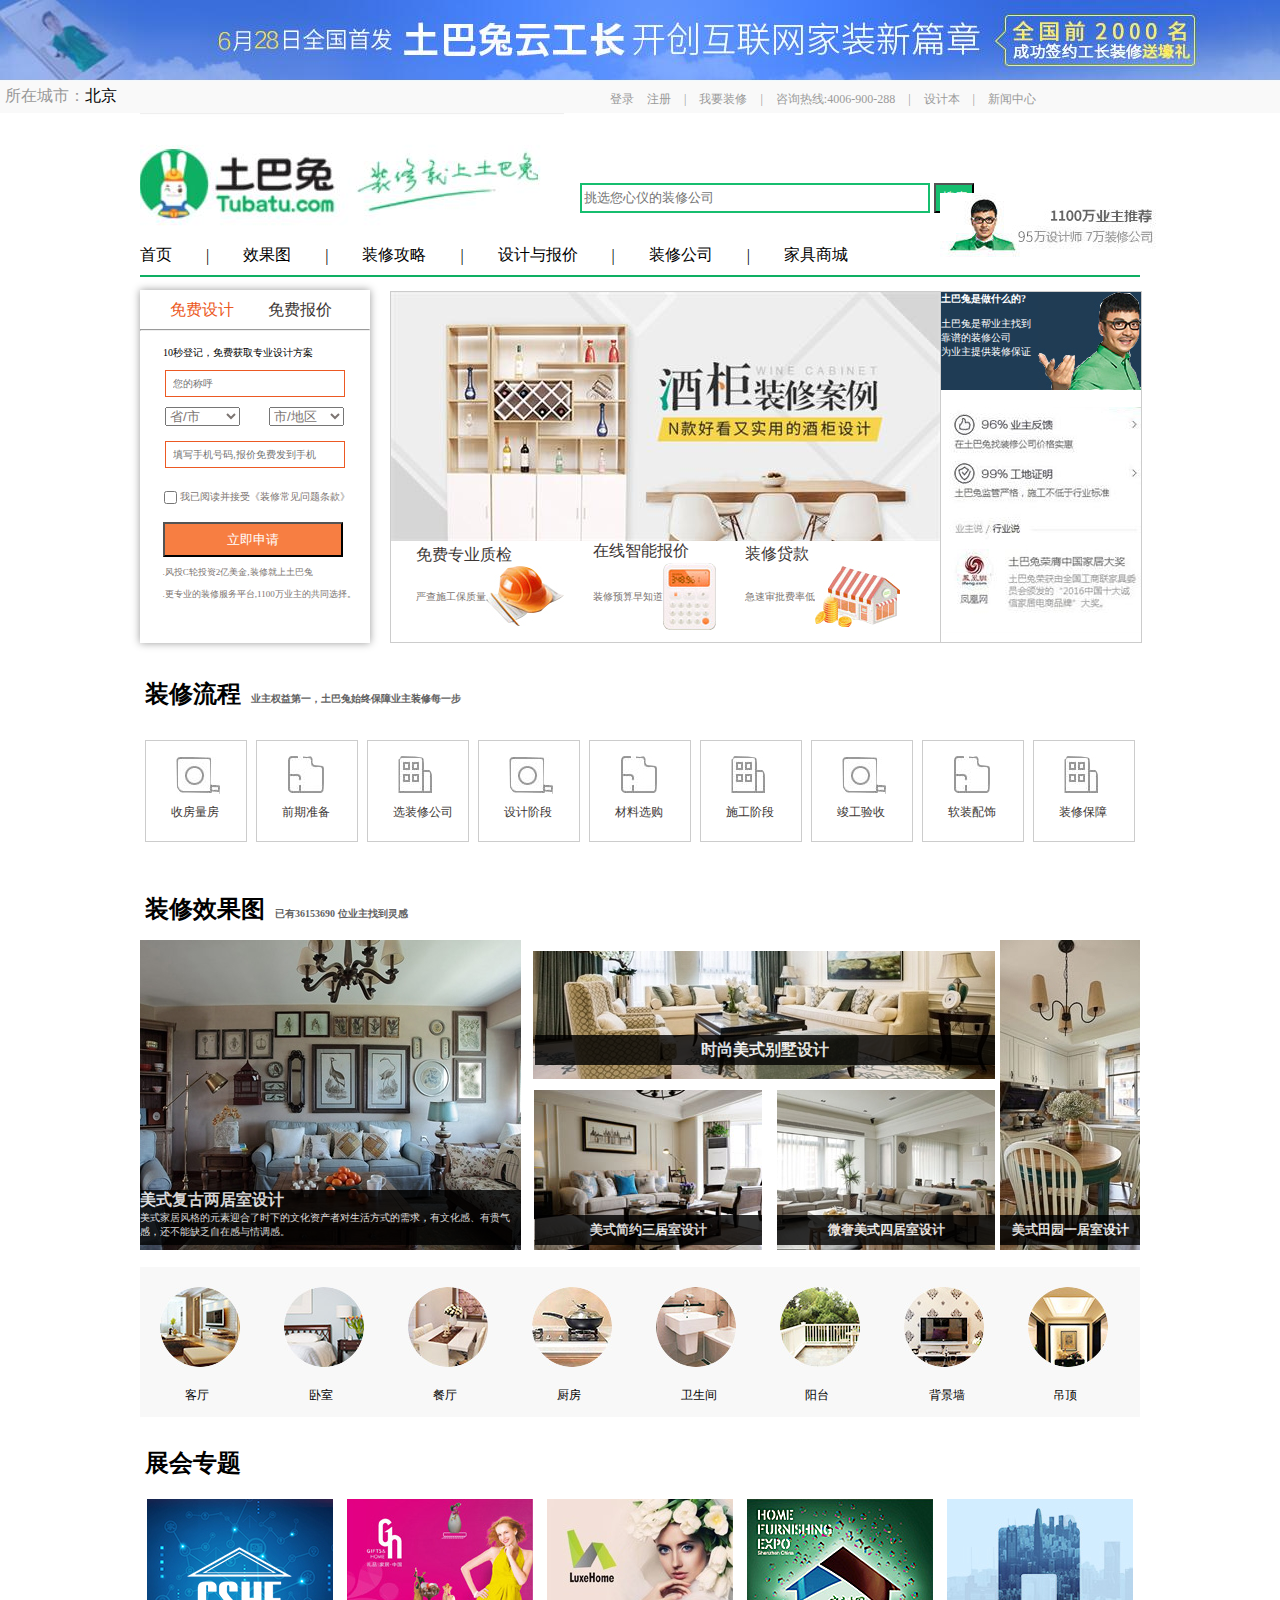
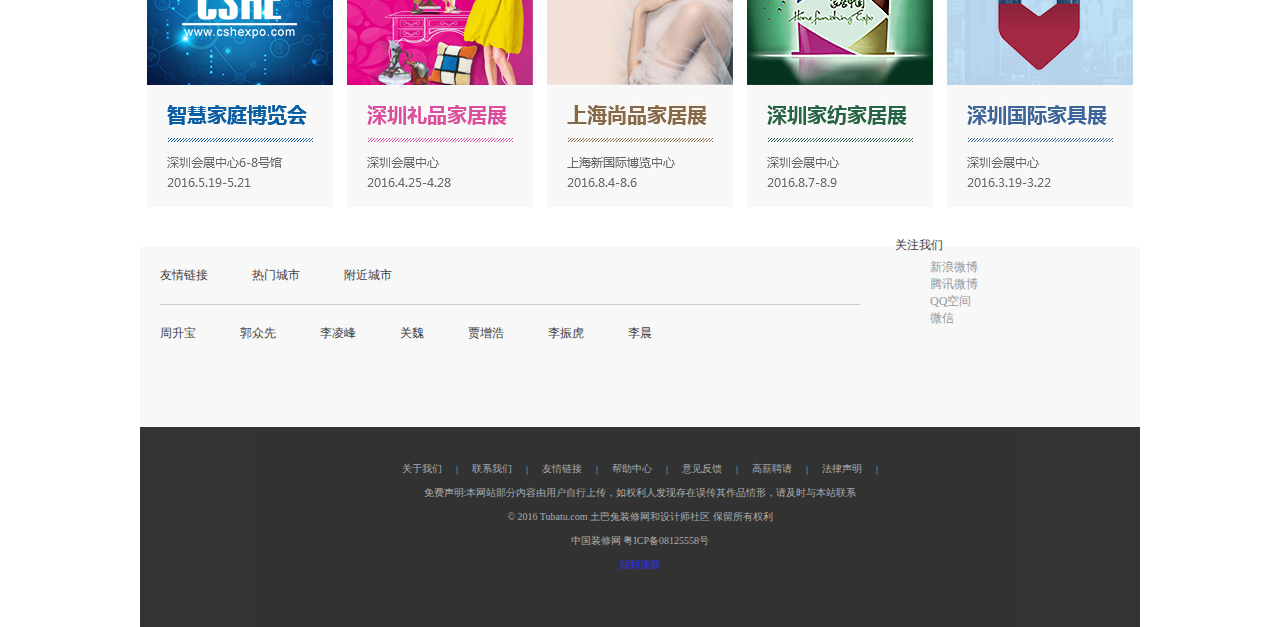
==== commit 5e7d3418: "Update index.html" ====
--- a/index.html
+++ b/index.html
@@ -29,7 +29,7 @@
 		</div>
 		<div class="regsiter">		 
 		    <ul>
-                <li><a href="#"><a name="dingbu">登录</a></a></li>
+                <li><a href="#" name="dingbu">登录</a></li>
                 
                 <li><a href="#">注册</a></li>
                 <li><a href="#">|</a></li> 
@@ -63,7 +63,7 @@
 					    <li><a href="#">家居美图</a></li>
 					    <li><a href="#">家居图册</a></li>
 						<li><a href="#">精品专题</a></li>
-						<li><a href="#"><a href="effect-picture.html#wangqian">3D云设计</a></li>
+						<li><a href="effect-picture.html#wangqian">3D云设计</a></li>
 					</ul>
 				</li>
 				<li>|</li> 
@@ -156,7 +156,7 @@
 			<div class="shop"><img src="images/shop-3.jpg" class="shop-img"><p>装修保障</p></div>
 		</div>
 		    <div class="effect-picture">
-			    <a href="#"><h2>装修效果图</a><span>已有36153690 位业主找到灵感</span></h2>  
+			    <h2><a href="#">装修效果图</a><span>已有36153690 位业主找到灵感</span></h2>  
 			    <a href="#"><img src="images/xgt-1.jpg" class="room-img"></a>
 			    <a href="#"><img src="images/xgt-2.jpg" class="fashion-img"></a>
 			    <a href="#"><img src="images/xgt-3.jpg" class="simple-img"></a>
@@ -269,4 +269,4 @@
 		</div>	
 	</div>
 </body>
-</html>+</html>
--- a/css/index.css
+++ b/css/index.css
@@ -1,6 +1,6 @@
 .content{width:1000px;
          background:#fff;
-		 
+	
 		 position:relative;
 		 margin:0 auto;}	
 
@@ -207,15 +207,11 @@
        height:1px;
 	   background:#ccc;
 	   margin-left:20px;}
-	   
-.link p{font-size:10px;
-        padding:20px;
-		color:#999;}	
-		
-.link dl{margin:-130px 0 0 750;
+	   		
+.link dl{margin:-110px 0 0 750;
         font-size:12px;
 		color:#999;}
-		
+	
 .link ul li:hover a{color:red;}		
 .link dl dt a{color:#3e4042;}
 .link dl dt{padding:5px;}
@@ -232,4 +228,4 @@
 .footer p{font-size:10px;
          color:#999;
 		text-align:center;
-	padding:5px;}		 
+	padding:5px;}		 